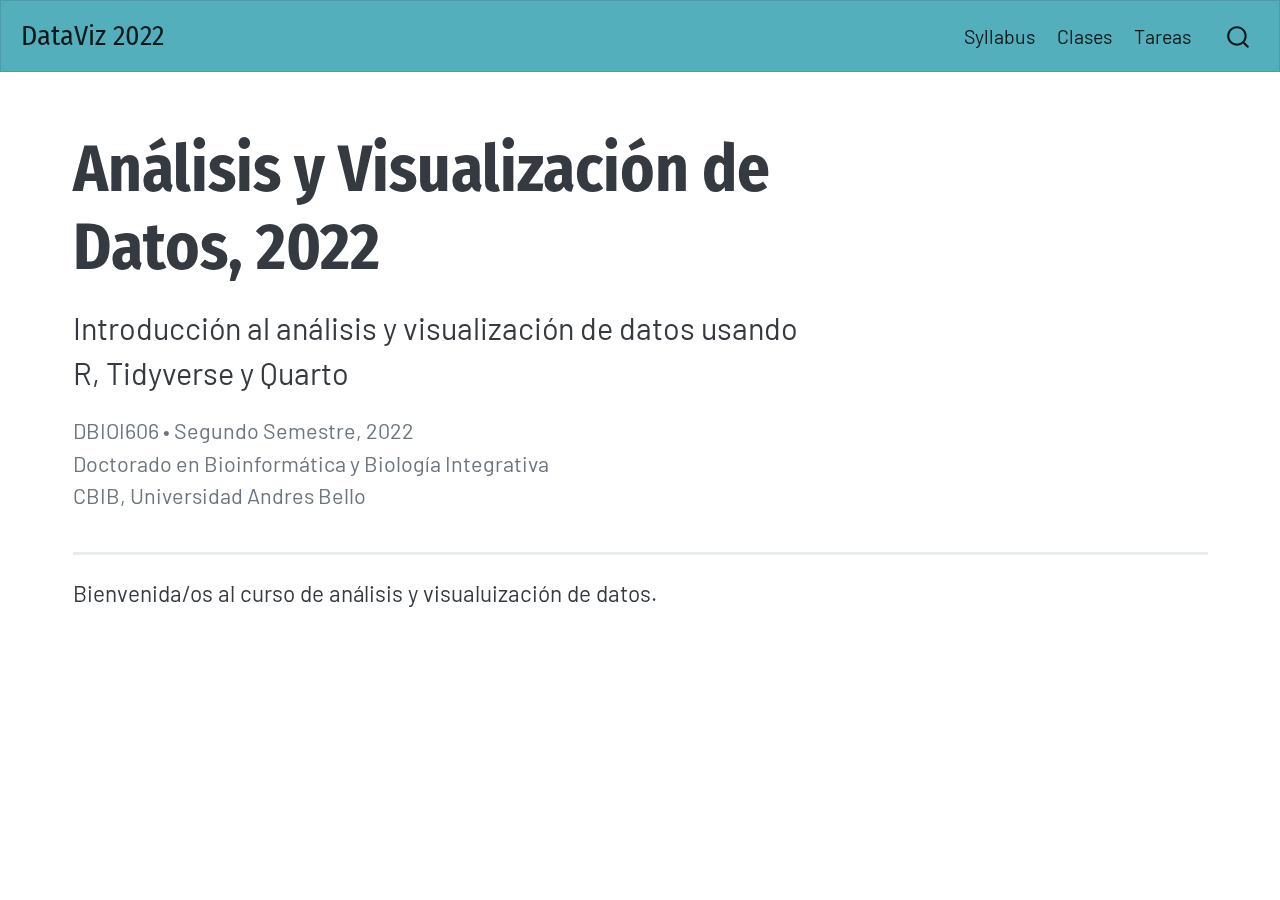
==== index.html @ d66f4a11 "Built site for gh-pages" ====
<!DOCTYPE html>
<html xmlns="http://www.w3.org/1999/xhtml" lang="en" xml:lang="en"><head>

<meta charset="utf-8">
<meta name="generator" content="quarto-1.0.38">

<meta name="viewport" content="width=device-width, initial-scale=1.0, user-scalable=yes">


<title>DataViz 2022 - Análisis y Visualización de Datos, 2022</title>
<style>
code{white-space: pre-wrap;}
span.smallcaps{font-variant: small-caps;}
span.underline{text-decoration: underline;}
div.column{display: inline-block; vertical-align: top; width: 50%;}
div.hanging-indent{margin-left: 1.5em; text-indent: -1.5em;}
ul.task-list{list-style: none;}
</style>


<script src="site_libs/quarto-nav/quarto-nav.js"></script>
<script src="site_libs/clipboard/clipboard.min.js"></script>
<script src="site_libs/quarto-search/autocomplete.umd.js"></script>
<script src="site_libs/quarto-search/fuse.min.js"></script>
<script src="site_libs/quarto-search/quarto-search.js"></script>
<meta name="quarto:offset" content="./">
<link href=".//files/favicon-48.png" rel="icon" type="image/png">
<script src="site_libs/quarto-html/quarto.js"></script>
<script src="site_libs/quarto-html/popper.min.js"></script>
<script src="site_libs/quarto-html/tippy.umd.min.js"></script>
<script src="site_libs/quarto-html/anchor.min.js"></script>
<link href="site_libs/quarto-html/tippy.css" rel="stylesheet">
<link href="site_libs/quarto-html/quarto-syntax-highlighting.css" rel="stylesheet" id="quarto-text-highlighting-styles">
<script src="site_libs/bootstrap/bootstrap.min.js"></script>
<link href="site_libs/bootstrap/bootstrap-icons.css" rel="stylesheet">
<link href="site_libs/bootstrap/bootstrap.min.css" rel="stylesheet" id="quarto-bootstrap" data-mode="light">
<script id="quarto-search-options" type="application/json">{
  "location": "navbar",
  "copy-button": false,
  "collapse-after": 3,
  "panel-placement": "end",
  "type": "overlay",
  "limit": 20,
  "language": {
    "search-no-results-text": "No results",
    "search-matching-documents-text": "matching documents",
    "search-copy-link-title": "Copy link to search",
    "search-hide-matches-text": "Hide additional matches",
    "search-more-match-text": "more match in this document",
    "search-more-matches-text": "more matches in this document",
    "search-clear-button-title": "Clear",
    "search-detached-cancel-button-title": "Cancel",
    "search-submit-button-title": "Submit"
  }
}</script>


</head>

<body class="nav-fixed">

<div id="quarto-search-results"></div>
  <header id="quarto-header" class="headroom fixed-top">
    <nav class="navbar navbar-expand-lg navbar-dark ">
      <div class="navbar-container container-fluid">
      <a class="navbar-brand" href="./index.html">
    <span class="navbar-title">DataViz 2022</span>
  </a>
          <button class="navbar-toggler" type="button" data-bs-toggle="collapse" data-bs-target="#navbarCollapse" aria-controls="navbarCollapse" aria-expanded="false" aria-label="Toggle navigation" onclick="if (window.quartoToggleHeadroom) { window.quartoToggleHeadroom(); }">
  <span class="navbar-toggler-icon"></span>
</button>
          <div class="collapse navbar-collapse" id="navbarCollapse">
            <ul class="navbar-nav navbar-nav-scroll ms-auto">
  <li class="nav-item">
    <a class="nav-link" href="./syllabus.html">Syllabus</a>
  </li>  
  <li class="nav-item">
    <a class="nav-link" href="./clases/index.html">Clases</a>
  </li>  
  <li class="nav-item">
    <a class="nav-link" href="./tareas/index.html">Tareas</a>
  </li>  
</ul>
              <div id="quarto-search" class="" title="Search"></div>
          </div> <!-- /navcollapse -->
      </div> <!-- /container-fluid -->
    </nav>
</header>
<!-- content -->
<div id="quarto-content" class="quarto-container page-columns page-rows-contents page-layout-full page-navbar">
<!-- sidebar -->
<!-- margin-sidebar -->
    
<!-- main -->
<main class="content column-page" id="quarto-document-content">

<div class="grid title-block">
    <div class="g-col-12 g-col-sm-8 order-2 order-sm-1">
        <h1 class="course-title">
            Análisis y Visualización de Datos, 2022
        </h1>
        <div class="course-subtitle">
            <p>Introducción al análisis y visualización de datos usando R, Tidyverse y Quarto</p>
        </div>
        <div class="course-meta">
            <p></p><p>DBIOI606 • Segundo Semestre, 2022<br>Doctorado en Bioinformática y Biología Integrativa<br>CBIB, Universidad Andres Bello</p><p></p>
        </div>
    </div>
    <div class="g-col-12 g-col-sm-4 order-1 order-sm-2">
      <div class="grid" style="--bs-columns: 5;">
        <div class="g-col-1 g-col-sm-0"></div>
        <div class="g-col-3 g-col-sm-5"><img src="" class="img-fluid"></div>
        <div class="g-col-1 g-col-sm-0"></div>
      </div>
    </div>
</div>

<p>Bienvenida/os al curso de análisis y visualuización de datos.</p>



</main> <!-- /main -->
<script id="quarto-html-after-body" type="application/javascript">
window.document.addEventListener("DOMContentLoaded", function (event) {
  const toggleBodyColorMode = (bsSheetEl) => {
    const mode = bsSheetEl.getAttribute("data-mode");
    const bodyEl = window.document.querySelector("body");
    if (mode === "dark") {
      bodyEl.classList.add("quarto-dark");
      bodyEl.classList.remove("quarto-light");
    } else {
      bodyEl.classList.add("quarto-light");
      bodyEl.classList.remove("quarto-dark");
    }
  }
  const toggleBodyColorPrimary = () => {
    const bsSheetEl = window.document.querySelector("link#quarto-bootstrap");
    if (bsSheetEl) {
      toggleBodyColorMode(bsSheetEl);
    }
  }
  toggleBodyColorPrimary();  
  const icon = "";
  const anchorJS = new window.AnchorJS();
  anchorJS.options = {
    placement: 'right',
    icon: icon
  };
  anchorJS.add('.anchored');
  const clipboard = new window.ClipboardJS('.code-copy-button', {
    target: function(trigger) {
      return trigger.previousElementSibling;
    }
  });
  clipboard.on('success', function(e) {
    // button target
    const button = e.trigger;
    // don't keep focus
    button.blur();
    // flash "checked"
    button.classList.add('code-copy-button-checked');
    var currentTitle = button.getAttribute("title");
    button.setAttribute("title", "Copied!");
    setTimeout(function() {
      button.setAttribute("title", currentTitle);
      button.classList.remove('code-copy-button-checked');
    }, 1000);
    // clear code selection
    e.clearSelection();
  });
  function tippyHover(el, contentFn) {
    const config = {
      allowHTML: true,
      content: contentFn,
      maxWidth: 500,
      delay: 100,
      arrow: false,
      appendTo: function(el) {
          return el.parentElement;
      },
      interactive: true,
      interactiveBorder: 10,
      theme: 'quarto',
      placement: 'bottom-start'
    };
    window.tippy(el, config); 
  }
  const noterefs = window.document.querySelectorAll('a[role="doc-noteref"]');
  for (var i=0; i<noterefs.length; i++) {
    const ref = noterefs[i];
    tippyHover(ref, function() {
      let href = ref.getAttribute('href');
      try { href = new URL(href).hash; } catch {}
      const id = href.replace(/^#\/?/, "");
      const note = window.document.getElementById(id);
      return note.innerHTML;
    });
  }
  var bibliorefs = window.document.querySelectorAll('a[role="doc-biblioref"]');
  for (var i=0; i<bibliorefs.length; i++) {
    const ref = bibliorefs[i];
    const cites = ref.parentNode.getAttribute('data-cites').split(' ');
    tippyHover(ref, function() {
      var popup = window.document.createElement('div');
      cites.forEach(function(cite) {
        var citeDiv = window.document.createElement('div');
        citeDiv.classList.add('hanging-indent');
        citeDiv.classList.add('csl-entry');
        var biblioDiv = window.document.getElementById('ref-' + cite);
        if (biblioDiv) {
          citeDiv.innerHTML = biblioDiv.innerHTML;
        }
        popup.appendChild(citeDiv);
      });
      return popup.innerHTML;
    });
  }
});
</script>
</div> <!-- /content -->



</body></html>
---- site_libs/quarto-html/tippy.css ----
.tippy-box[data-animation=fade][data-state=hidden]{opacity:0}[data-tippy-root]{max-width:calc(100vw - 10px)}.tippy-box{position:relative;background-color:#333;color:#fff;border-radius:4px;font-size:14px;line-height:1.4;white-space:normal;outline:0;transition-property:transform,visibility,opacity}.tippy-box[data-placement^=top]>.tippy-arrow{bottom:0}.tippy-box[data-placement^=top]>.tippy-arrow:before{bottom:-7px;left:0;border-width:8px 8px 0;border-top-color:initial;transform-origin:center top}.tippy-box[data-placement^=bottom]>.tippy-arrow{top:0}.tippy-box[data-placement^=bottom]>.tippy-arrow:before{top:-7px;left:0;border-width:0 8px 8px;border-bottom-color:initial;transform-origin:center bottom}.tippy-box[data-placement^=left]>.tippy-arrow{right:0}.tippy-box[data-placement^=left]>.tippy-arrow:before{border-width:8px 0 8px 8px;border-left-color:initial;right:-7px;transform-origin:center left}.tippy-box[data-placement^=right]>.tippy-arrow{left:0}.tippy-box[data-placement^=right]>.tippy-arrow:before{left:-7px;border-width:8px 8px 8px 0;border-right-color:initial;transform-origin:center right}.tippy-box[data-inertia][data-state=visible]{transition-timing-function:cubic-bezier(.54,1.5,.38,1.11)}.tippy-arrow{width:16px;height:16px;color:#333}.tippy-arrow:before{content:"";position:absolute;border-color:transparent;border-style:solid}.tippy-content{position:relative;padding:5px 9px;z-index:1}
---- site_libs/quarto-html/quarto-syntax-highlighting.css ----
/* quarto syntax highlight colors */
:root {
  --quarto-hl-al-color: #ff5555;
  --quarto-hl-an-color: #75715e;
  --quarto-hl-at-color: #f92672;
  --quarto-hl-bn-color: #ae81ff;
  --quarto-hl-bu-color: #66D9EF;
  --quarto-hl-ch-color: #e6db74;
  --quarto-hl-co-color: #75715e;
  --quarto-hl-cv-color: #75715e;
  --quarto-hl-cn-color: #ae81ff;
  --quarto-hl-cf-color: #f92672;
  --quarto-hl-dt-color: #66d9ef;
  --quarto-hl-dv-color: #ae81ff;
  --quarto-hl-do-color: #75715e;
  --quarto-hl-er-color: #ff5555;
  --quarto-hl-ex-color: #a6e22e;
  --quarto-hl-fl-color: #ae81ff;
  --quarto-hl-fu-color: #a6e22e;
  --quarto-hl-im-color: #f92672;
  --quarto-hl-in-color: #f1fa8c;
  --quarto-hl-kw-color: #f92672;
  --quarto-hl-op-color: #f8f8f2;
  --quarto-hl-pp-color: #f92672;
  --quarto-hl-re-color: #75715e;
  --quarto-hl-sc-color: #ae81ff;
  --quarto-hl-ss-color: #e6db74;
  --quarto-hl-st-color: #e6db74;
  --quarto-hl-va-color: #f8f8f2;
  --quarto-hl-vs-color: #e6db74;
  --quarto-hl-wa-color: #ff5555;
}

/* other quarto variables */
:root {
  --quarto-font-monospace: SFMono-Regular, Menlo, Monaco, Consolas, "Liberation Mono", "Courier New", monospace;
}

code span.al {
  font-weight: bold;
  color: #ff5555;
}

code span.an {
  color: #75715e;
}

code span.at {
  color: #f92672;
}

code span.bn {
  color: #ae81ff;
}

code span.bu {
  color: #66D9EF;
}

code span.ch {
  color: #e6db74;
}

code span.co {
  color: #75715e;
}

code span.cv {
  color: #75715e;
}

code span.cn {
  color: #ae81ff;
}

code span.cf {
  color: #f92672;
}

code span.dt {
  font-style: italic;
  color: #66d9ef;
}

code span.dv {
  color: #ae81ff;
}

code span.do {
  color: #75715e;
}

code span.er {
  color: #ff5555;
  text-decoration: underline;
}

code span.ex {
  font-weight: bold;
  color: #a6e22e;
}

code span.fl {
  color: #ae81ff;
}

code span.fu {
  color: #a6e22e;
}

code span.im {
  color: #f92672;
}

code span.in {
  color: #f1fa8c;
}

code span.kw {
  color: #f92672;
}

pre > code.sourceCode > span {
  color: #f8f8f2;
}

code span {
  color: #f8f8f2;
}

code.sourceCode > span {
  color: #f8f8f2;
}

div.sourceCode,
div.sourceCode pre.sourceCode {
  color: #f8f8f2;
}

code span.op {
  color: #f8f8f2;
}

code span.pp {
  color: #f92672;
}

code span.re {
  color: #75715e;
}

code span.sc {
  color: #ae81ff;
}

code span.ss {
  color: #e6db74;
}

code span.st {
  color: #e6db74;
}

code span.va {
  color: #f8f8f2;
}

code span.vs {
  color: #e6db74;
}

code span.wa {
  color: #ff5555;
}

.prevent-inlining {
  content: "</";
}

/*# sourceMappingURL=debc5d5d77c3f9108843748ff7464032.css.map */
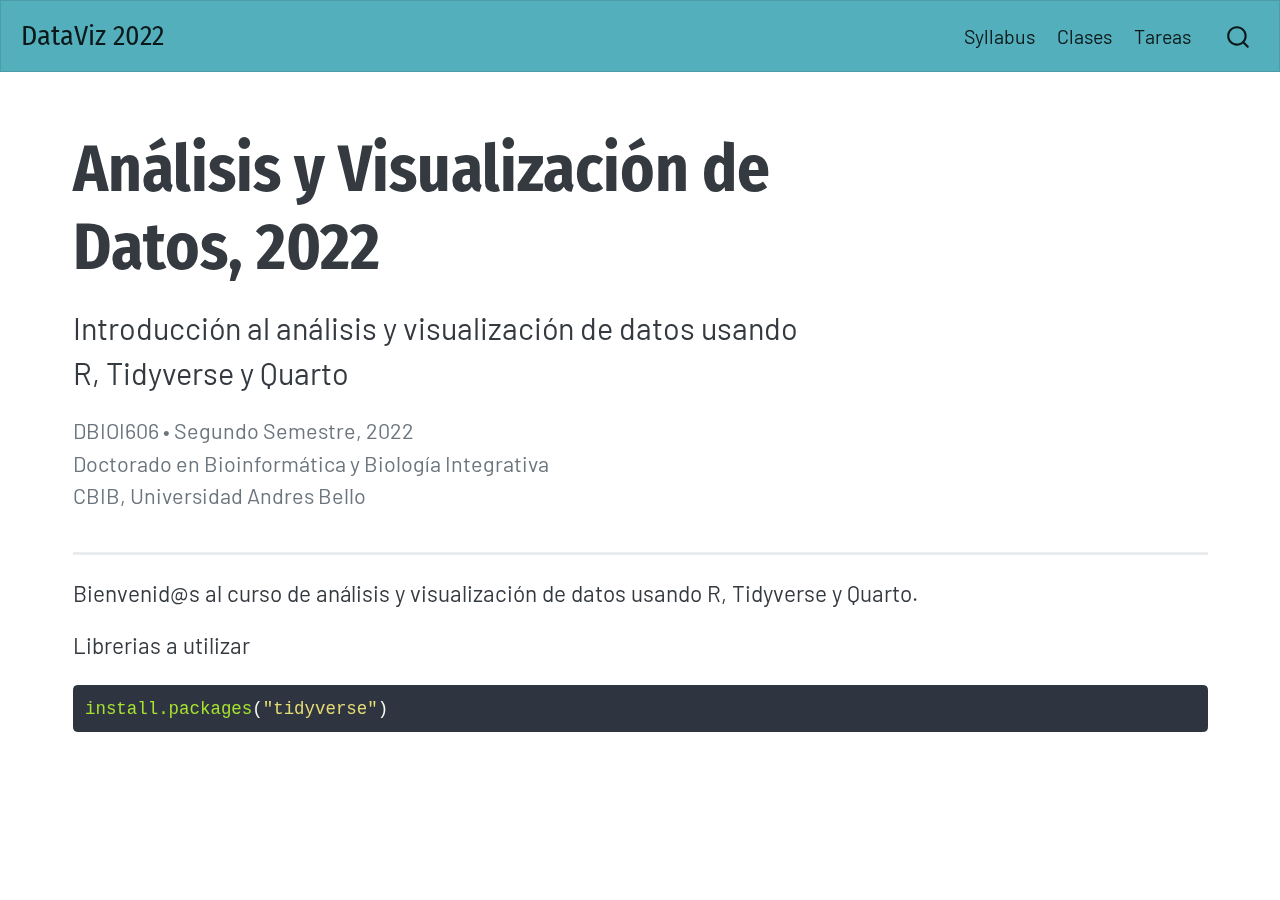
==== commit 717f6c83: "Built site for gh-pages" ====
--- a/index.html
+++ b/index.html
@@ -15,6 +15,69 @@
 div.column{display: inline-block; vertical-align: top; width: 50%;}
 div.hanging-indent{margin-left: 1.5em; text-indent: -1.5em;}
 ul.task-list{list-style: none;}
+pre > code.sourceCode { white-space: pre; position: relative; }
+pre > code.sourceCode > span { display: inline-block; line-height: 1.25; }
+pre > code.sourceCode > span:empty { height: 1.2em; }
+.sourceCode { overflow: visible; }
+code.sourceCode > span { color: inherit; text-decoration: inherit; }
+div.sourceCode { margin: 1em 0; }
+pre.sourceCode { margin: 0; }
+@media screen {
+div.sourceCode { overflow: auto; }
+}
+@media print {
+pre > code.sourceCode { white-space: pre-wrap; }
+pre > code.sourceCode > span { text-indent: -5em; padding-left: 5em; }
+}
+pre.numberSource code
+  { counter-reset: source-line 0; }
+pre.numberSource code > span
+  { position: relative; left: -4em; counter-increment: source-line; }
+pre.numberSource code > span > a:first-child::before
+  { content: counter(source-line);
+    position: relative; left: -1em; text-align: right; vertical-align: baseline;
+    border: none; display: inline-block;
+    -webkit-touch-callout: none; -webkit-user-select: none;
+    -khtml-user-select: none; -moz-user-select: none;
+    -ms-user-select: none; user-select: none;
+    padding: 0 4px; width: 4em;
+    color: #aaaaaa;
+  }
+pre.numberSource { margin-left: 3em; border-left: 1px solid #aaaaaa;  padding-left: 4px; }
+div.sourceCode
+  {   }
+@media screen {
+pre > code.sourceCode > span > a:first-child::before { text-decoration: underline; }
+}
+code span.al { color: #ff0000; font-weight: bold; } /* Alert */
+code span.an { color: #60a0b0; font-weight: bold; font-style: italic; } /* Annotation */
+code span.at { color: #7d9029; } /* Attribute */
+code span.bn { color: #40a070; } /* BaseN */
+code span.bu { } /* BuiltIn */
+code span.cf { color: #007020; font-weight: bold; } /* ControlFlow */
+code span.ch { color: #4070a0; } /* Char */
+code span.cn { color: #880000; } /* Constant */
+code span.co { color: #60a0b0; font-style: italic; } /* Comment */
+code span.cv { color: #60a0b0; font-weight: bold; font-style: italic; } /* CommentVar */
+code span.do { color: #ba2121; font-style: italic; } /* Documentation */
+code span.dt { color: #902000; } /* DataType */
+code span.dv { color: #40a070; } /* DecVal */
+code span.er { color: #ff0000; font-weight: bold; } /* Error */
+code span.ex { } /* Extension */
+code span.fl { color: #40a070; } /* Float */
+code span.fu { color: #06287e; } /* Function */
+code span.im { } /* Import */
+code span.in { color: #60a0b0; font-weight: bold; font-style: italic; } /* Information */
+code span.kw { color: #007020; font-weight: bold; } /* Keyword */
+code span.op { color: #666666; } /* Operator */
+code span.ot { color: #007020; } /* Other */
+code span.pp { color: #bc7a00; } /* Preprocessor */
+code span.sc { color: #4070a0; } /* SpecialChar */
+code span.ss { color: #bb6688; } /* SpecialString */
+code span.st { color: #4070a0; } /* String */
+code span.va { color: #19177c; } /* Variable */
+code span.vs { color: #4070a0; } /* VerbatimString */
+code span.wa { color: #60a0b0; font-weight: bold; font-style: italic; } /* Warning */
 </style>
 
 
@@ -115,7 +178,11 @@
     </div>
 </div>
 
-<p>Bienvenida/os al curso de análisis y visualuización de datos.</p>
+<p>Bienvenid@s al curso de análisis y visualización de datos usando R, Tidyverse y Quarto.</p>
+<p>Librerias a utilizar</p>
+<div class="cell">
+<div class="sourceCode cell-code" id="cb1"><pre class="sourceCode r code-with-copy"><code class="sourceCode r"><span id="cb1-1"><a href="#cb1-1" aria-hidden="true" tabindex="-1"></a><span class="fu">install.packages</span>(<span class="st">"tidyverse"</span>)</span></code><button title="Copy to Clipboard" class="code-copy-button"><i class="bi"></i></button></pre></div>
+</div>
 
 
 
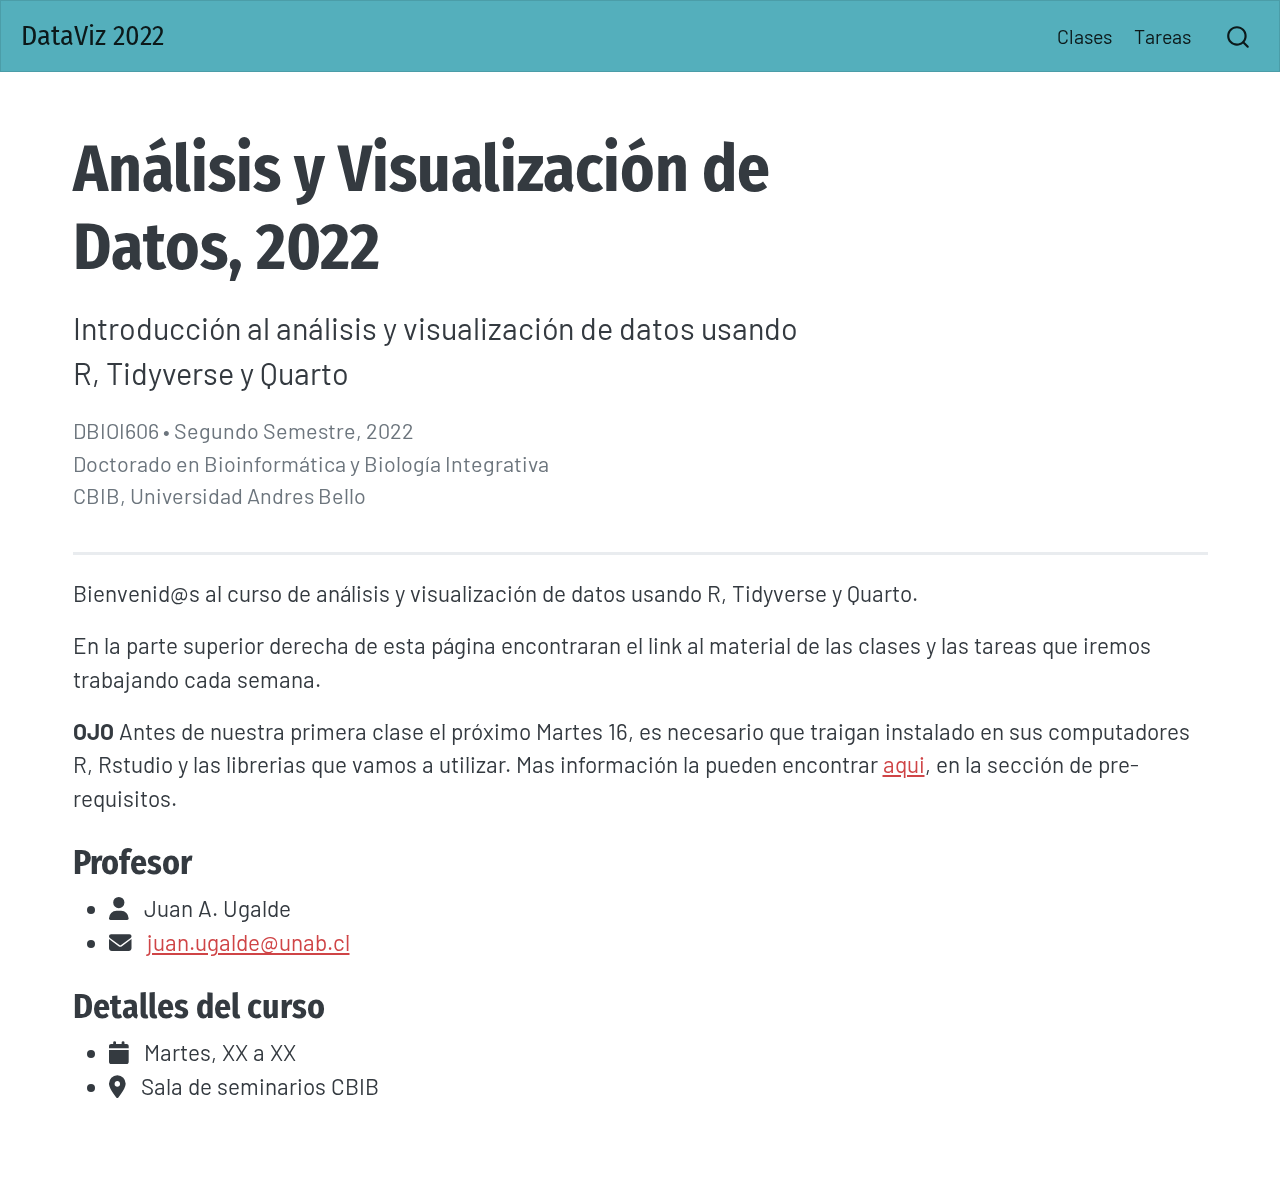
==== commit 5337114b: "Built site for gh-pages" ====
--- a/index.html
+++ b/index.html
@@ -15,69 +15,6 @@
 div.column{display: inline-block; vertical-align: top; width: 50%;}
 div.hanging-indent{margin-left: 1.5em; text-indent: -1.5em;}
 ul.task-list{list-style: none;}
-pre > code.sourceCode { white-space: pre; position: relative; }
-pre > code.sourceCode > span { display: inline-block; line-height: 1.25; }
-pre > code.sourceCode > span:empty { height: 1.2em; }
-.sourceCode { overflow: visible; }
-code.sourceCode > span { color: inherit; text-decoration: inherit; }
-div.sourceCode { margin: 1em 0; }
-pre.sourceCode { margin: 0; }
-@media screen {
-div.sourceCode { overflow: auto; }
-}
-@media print {
-pre > code.sourceCode { white-space: pre-wrap; }
-pre > code.sourceCode > span { text-indent: -5em; padding-left: 5em; }
-}
-pre.numberSource code
-  { counter-reset: source-line 0; }
-pre.numberSource code > span
-  { position: relative; left: -4em; counter-increment: source-line; }
-pre.numberSource code > span > a:first-child::before
-  { content: counter(source-line);
-    position: relative; left: -1em; text-align: right; vertical-align: baseline;
-    border: none; display: inline-block;
-    -webkit-touch-callout: none; -webkit-user-select: none;
-    -khtml-user-select: none; -moz-user-select: none;
-    -ms-user-select: none; user-select: none;
-    padding: 0 4px; width: 4em;
-    color: #aaaaaa;
-  }
-pre.numberSource { margin-left: 3em; border-left: 1px solid #aaaaaa;  padding-left: 4px; }
-div.sourceCode
-  {   }
-@media screen {
-pre > code.sourceCode > span > a:first-child::before { text-decoration: underline; }
-}
-code span.al { color: #ff0000; font-weight: bold; } /* Alert */
-code span.an { color: #60a0b0; font-weight: bold; font-style: italic; } /* Annotation */
-code span.at { color: #7d9029; } /* Attribute */
-code span.bn { color: #40a070; } /* BaseN */
-code span.bu { } /* BuiltIn */
-code span.cf { color: #007020; font-weight: bold; } /* ControlFlow */
-code span.ch { color: #4070a0; } /* Char */
-code span.cn { color: #880000; } /* Constant */
-code span.co { color: #60a0b0; font-style: italic; } /* Comment */
-code span.cv { color: #60a0b0; font-weight: bold; font-style: italic; } /* CommentVar */
-code span.do { color: #ba2121; font-style: italic; } /* Documentation */
-code span.dt { color: #902000; } /* DataType */
-code span.dv { color: #40a070; } /* DecVal */
-code span.er { color: #ff0000; font-weight: bold; } /* Error */
-code span.ex { } /* Extension */
-code span.fl { color: #40a070; } /* Float */
-code span.fu { color: #06287e; } /* Function */
-code span.im { } /* Import */
-code span.in { color: #60a0b0; font-weight: bold; font-style: italic; } /* Information */
-code span.kw { color: #007020; font-weight: bold; } /* Keyword */
-code span.op { color: #666666; } /* Operator */
-code span.ot { color: #007020; } /* Other */
-code span.pp { color: #bc7a00; } /* Preprocessor */
-code span.sc { color: #4070a0; } /* SpecialChar */
-code span.ss { color: #bb6688; } /* SpecialString */
-code span.st { color: #4070a0; } /* String */
-code span.va { color: #19177c; } /* Variable */
-code span.vs { color: #4070a0; } /* VerbatimString */
-code span.wa { color: #60a0b0; font-weight: bold; font-style: italic; } /* Warning */
 </style>
 
 
@@ -97,6 +34,8 @@
 <script src="site_libs/bootstrap/bootstrap.min.js"></script>
 <link href="site_libs/bootstrap/bootstrap-icons.css" rel="stylesheet">
 <link href="site_libs/bootstrap/bootstrap.min.css" rel="stylesheet" id="quarto-bootstrap" data-mode="light">
+<link href="site_libs/quarto-contrib/fontawesome6-0.1.0/all.css" rel="stylesheet">
+<link href="site_libs/quarto-contrib/fontawesome6-0.1.0/latex-fontsize.css" rel="stylesheet">
 <script id="quarto-search-options" type="application/json">{
   "location": "navbar",
   "copy-button": false,
@@ -120,7 +59,7 @@
 
 </head>
 
-<body class="nav-fixed">
+<body class="nav-sidebar nav-fixed">
 
 <div id="quarto-search-results"></div>
   <header id="quarto-header" class="headroom fixed-top">
@@ -134,9 +73,6 @@
 </button>
           <div class="collapse navbar-collapse" id="navbarCollapse">
             <ul class="navbar-nav navbar-nav-scroll ms-auto">
-  <li class="nav-item">
-    <a class="nav-link" href="./syllabus.html">Syllabus</a>
-  </li>  
   <li class="nav-item">
     <a class="nav-link" href="./clases/index.html">Clases</a>
   </li>  
@@ -179,12 +115,24 @@
 </div>
 
 <p>Bienvenid@s al curso de análisis y visualización de datos usando R, Tidyverse y Quarto.</p>
-<p>Librerias a utilizar</p>
-<div class="cell">
-<div class="sourceCode cell-code" id="cb1"><pre class="sourceCode r code-with-copy"><code class="sourceCode r"><span id="cb1-1"><a href="#cb1-1" aria-hidden="true" tabindex="-1"></a><span class="fu">install.packages</span>(<span class="st">"tidyverse"</span>)</span></code><button title="Copy to Clipboard" class="code-copy-button"><i class="bi"></i></button></pre></div>
-</div>
-
-
+<p>En la parte superior derecha de esta página encontraran el link al material de las clases y las tareas que iremos trabajando cada semana.</p>
+<p><strong>OJO</strong> Antes de nuestra primera clase el próximo Martes 16, es necesario que traigan instalado en sus computadores R, Rstudio y las librerias que vamos a utilizar. Mas información la pueden encontrar <a href="./clases/index.html">aqui</a>, en la sección de pre-requisitos.</p>
+<section id="profesor" class="level3">
+<h3 class="anchored" data-anchor-id="profesor">Profesor</h3>
+<ul>
+<li><i class="fa-solid fa-user" aria-hidden="true"></i> &nbsp; Juan A. Ugalde</li>
+<li><i class="fa-solid fa-envelope" aria-hidden="true"></i> &nbsp; <a href="mailto:juan.ugalde@unab.cl">juan.ugalde@unab.cl</a></li>
+</ul>
+</section>
+<section id="detalles-del-curso" class="level3">
+<h3 class="anchored" data-anchor-id="detalles-del-curso">Detalles del curso</h3>
+<ul>
+<li><i class="fa-solid fa-calendar" aria-hidden="true"></i> &nbsp; Martes, XX a XX</li>
+<li><i class="fa-solid fa-location-dot" aria-hidden="true"></i> &nbsp; Sala de seminarios CBIB</li>
+</ul>
+
+
+</section>
 
 </main> <!-- /main -->
 <script id="quarto-html-after-body" type="application/javascript">
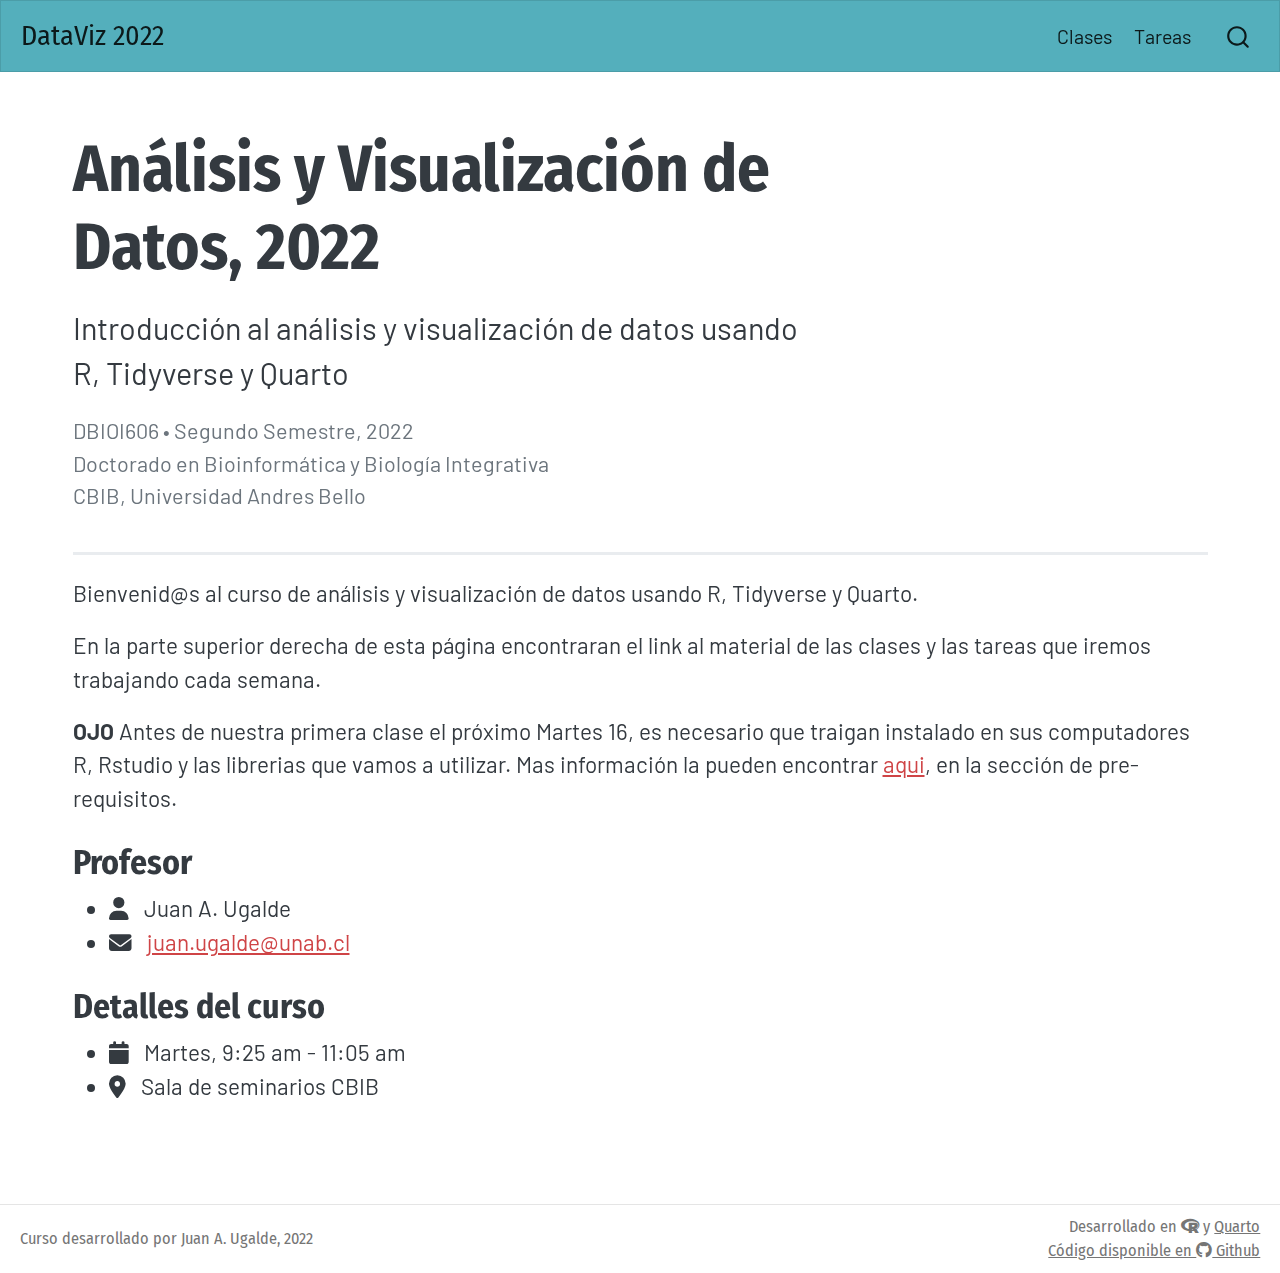
==== commit fd121cfd: "Built site for gh-pages" ====
--- a/index.html
+++ b/index.html
@@ -127,7 +127,7 @@
 <section id="detalles-del-curso" class="level3">
 <h3 class="anchored" data-anchor-id="detalles-del-curso">Detalles del curso</h3>
 <ul>
-<li><i class="fa-solid fa-calendar" aria-hidden="true"></i> &nbsp; Martes, XX a XX</li>
+<li><i class="fa-solid fa-calendar" aria-hidden="true"></i> &nbsp; Martes, 9:25 am - 11:05 am</li>
 <li><i class="fa-solid fa-location-dot" aria-hidden="true"></i> &nbsp; Sala de seminarios CBIB</li>
 </ul>
 
@@ -233,6 +233,12 @@
 });
 </script>
 </div> <!-- /content -->
+<footer class="footer">
+  <div class="nav-footer">
+    <div class="nav-footer-left">Curso desarrollado por Juan A. Ugalde, 2022</div>   
+    <div class="nav-footer-right">Desarrollado en <i class="fa-brands fa-r-project" aria-hidden="true"></i> y <a href="https://quarto.org">Quarto</a><br> <a href="https://github.com/microbialds/2022-DataR">Código disponible en <i class="fa-brands fa-github" aria-hidden="true"></i> Github</a></div>
+  </div>
+</footer>
 
 
 
